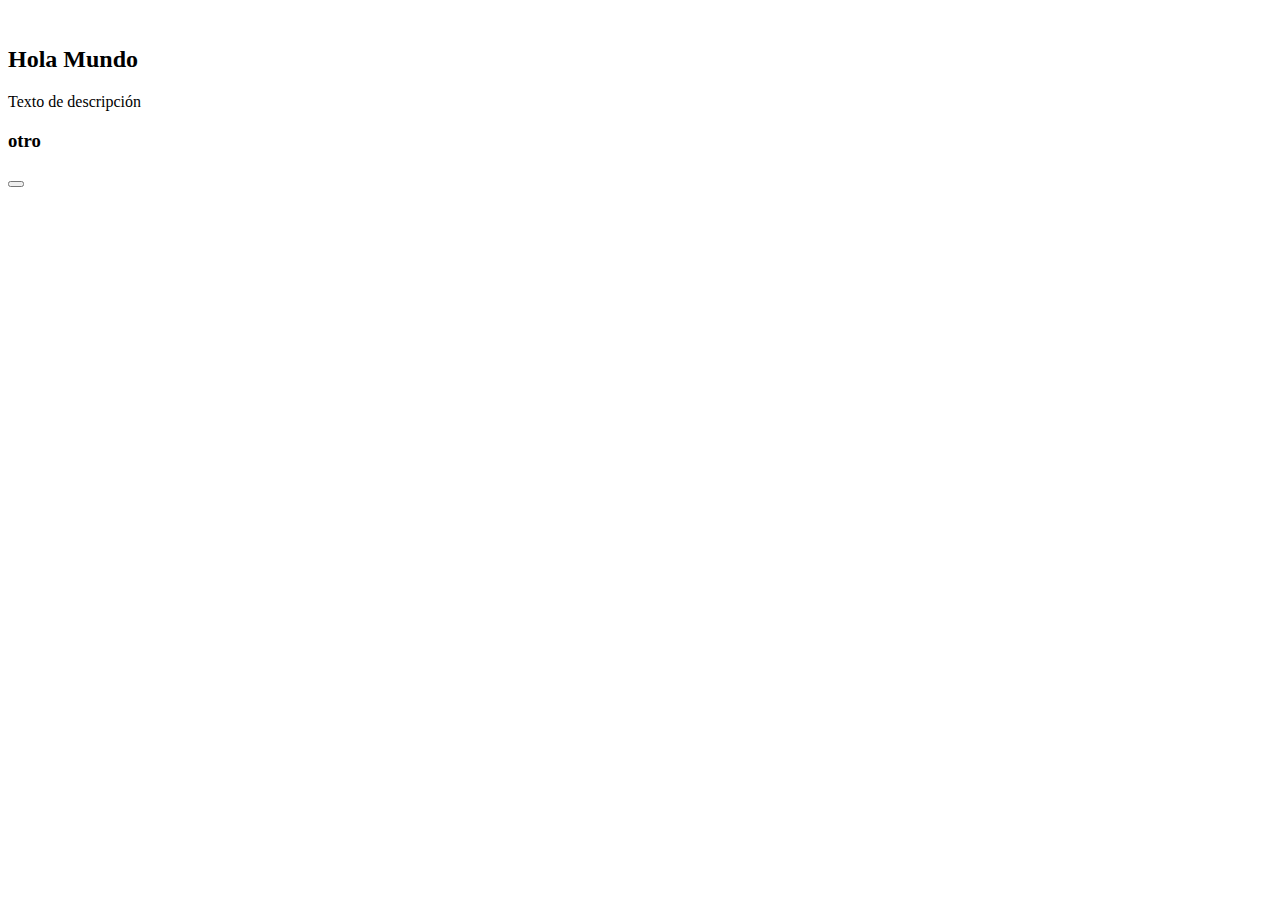
==== Proyecto/index.html @ 370ab7bc "Estructura base de nuestro componente" ====
<!DOCTYPE html>
<html lang="es">

<head>
    <meta charset="UTF-8">
    <meta name="viewport" content="width=device-width, initial-scale=1.0">
    <title>Proyecto</title>
</head>

<body>
    <product-card></product-card>
    <script type="module" src="./app.js"></script>


</body>

</html>
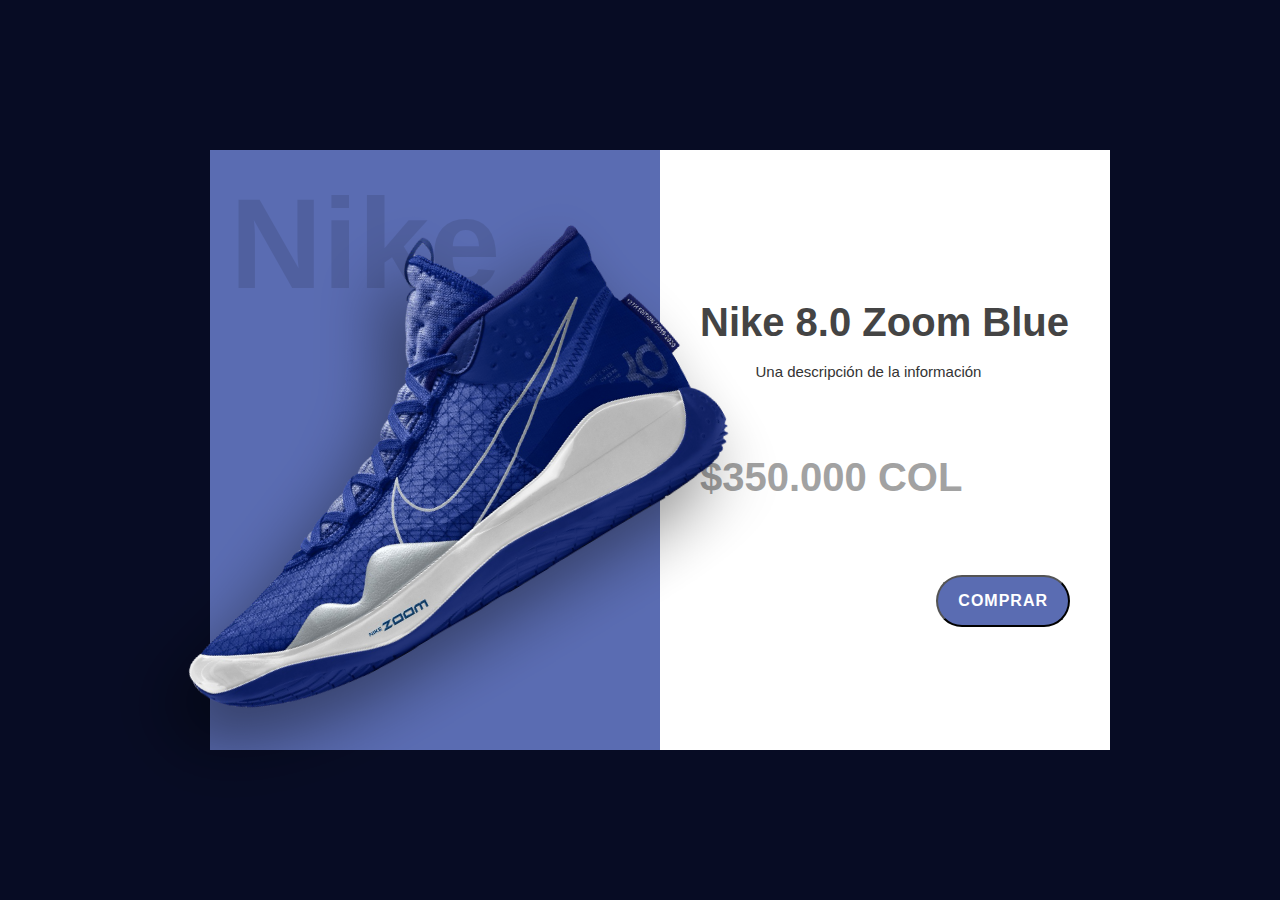
==== commit 803c5570: "Incorporación de estilos al producto final" ====
--- a/Proyecto/index.html
+++ b/Proyecto/index.html
@@ -5,10 +5,11 @@
     <meta charset="UTF-8">
     <meta name="viewport" content="width=device-width, initial-scale=1.0">
     <title>Proyecto</title>
+    <link rel="stylesheet" href="style.css">
 </head>
 
 <body>
-    <product-card></product-card>
+    <product-card ptitle="Nike 8.0 Zoom Blue" img="./imgs/nike-blue.png" price="$350.000 COL"></product-card>
     <script type="module" src="./app.js"></script>
 
 
--- a/Proyecto/style.css
+++ b/Proyecto/style.css
@@ -0,0 +1,20 @@
+* {
+    margin: 0;
+    padding: 0;
+}
+
+body {
+    display: flex;
+    justify-content: center;
+    align-items: center;
+    width: 100%;
+    min-height: 100vh;
+    font-family: Arial, Helvetica, sans-serif;
+    background-color: #070c24;
+}
+
+
+/* 
+  product-card {
+    --primary-background: green;
+  } */